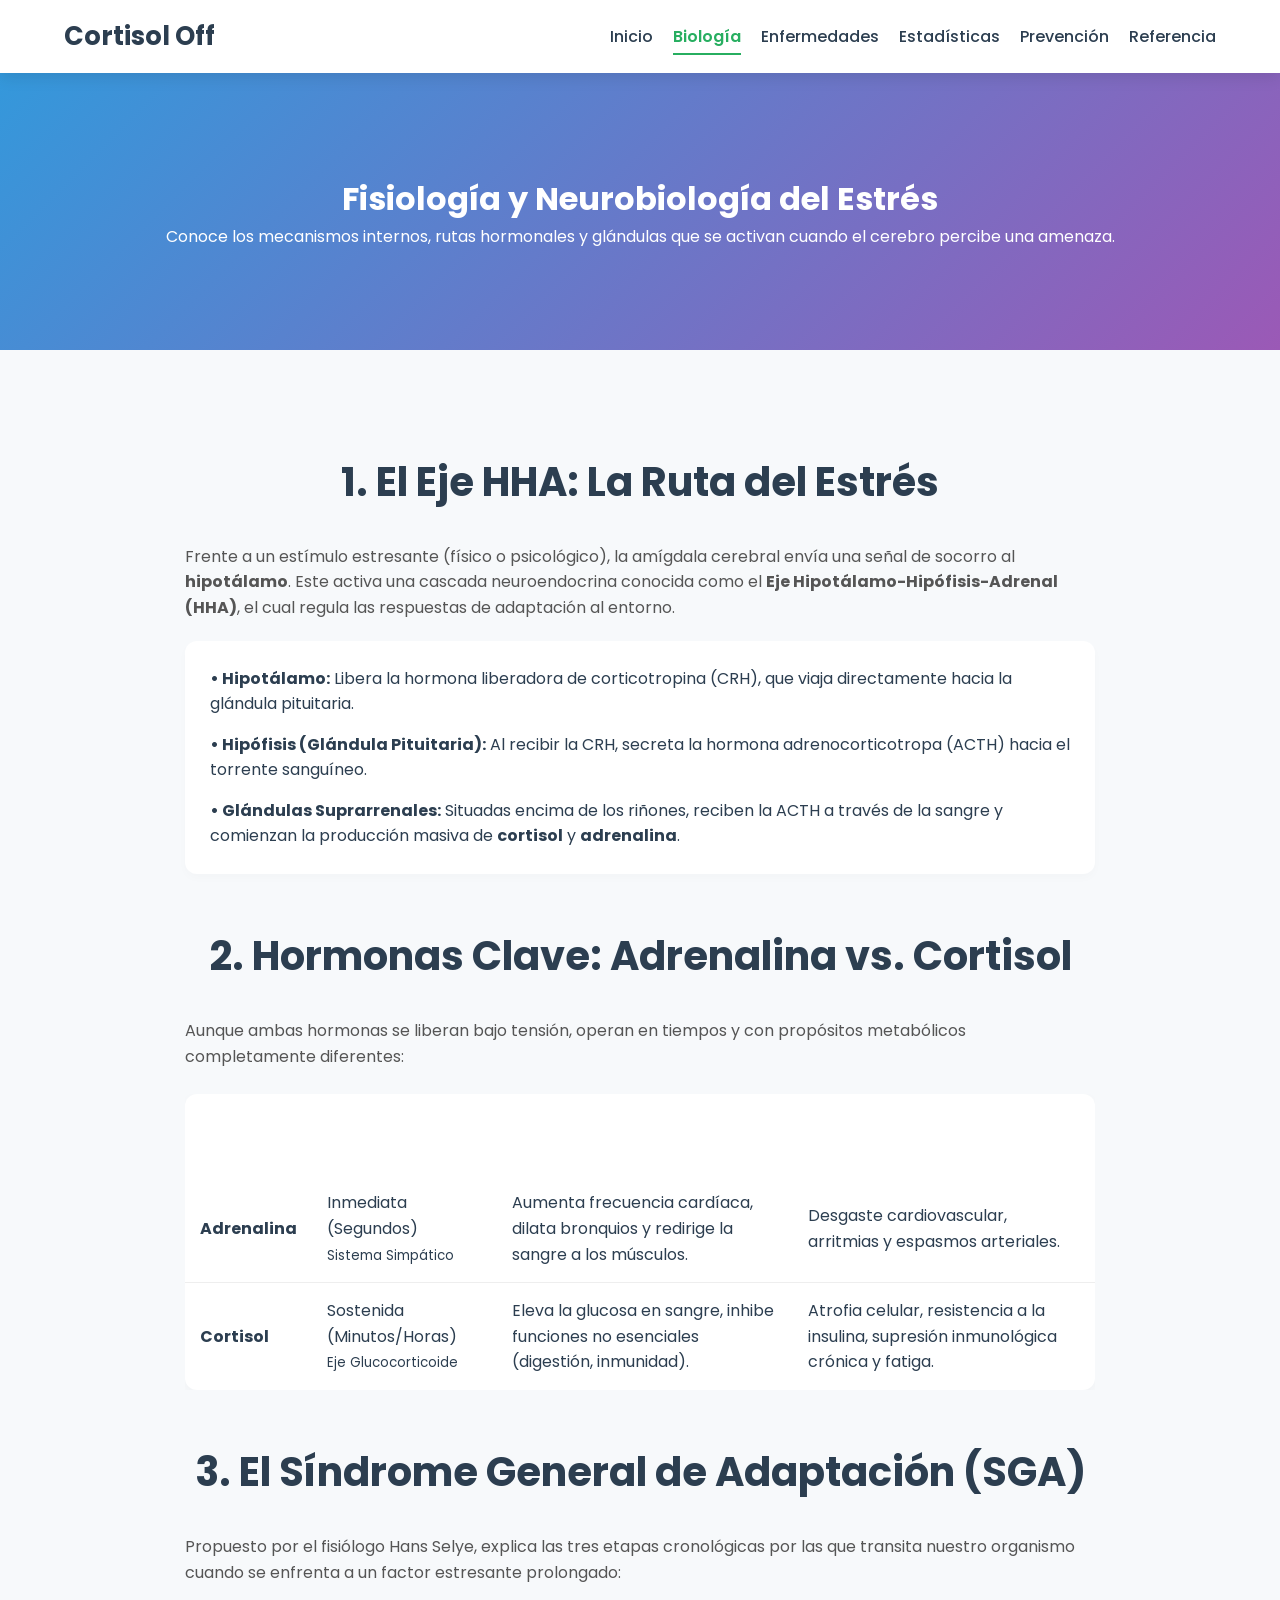
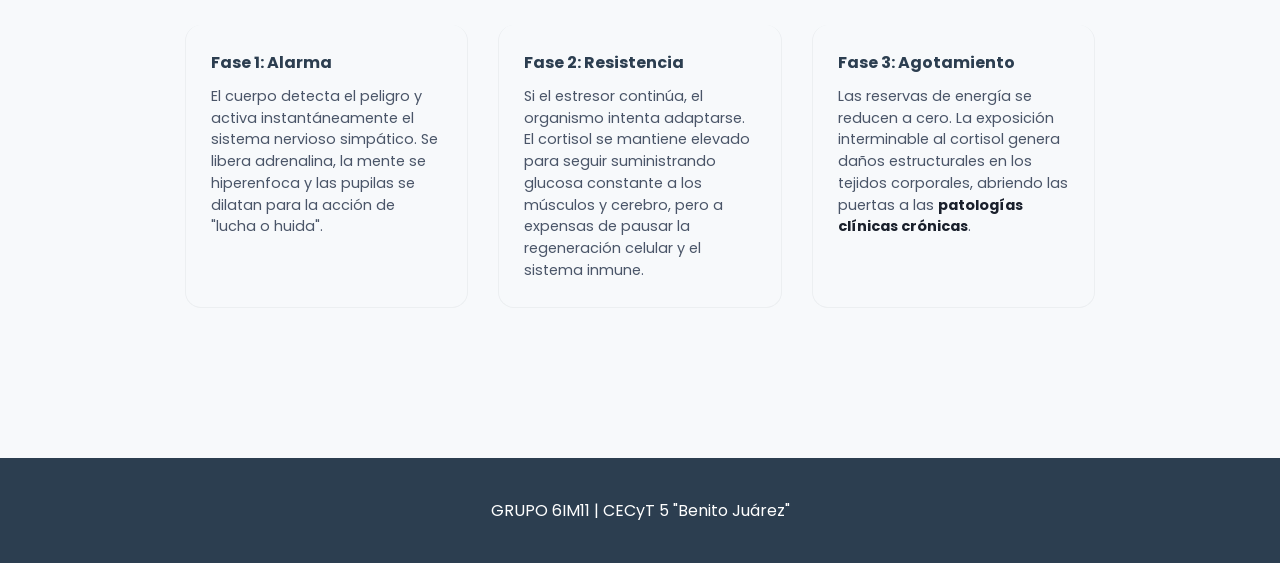
==== biologia.html @ 5d4762e0 "Add files via upload" ====
<!DOCTYPE html>
<html lang="es">
<head>
    <meta charset="UTF-8">
    <meta name="viewport" content="width=device-width, initial-scale=1.0">
    <title>Biología del Estrés | Cortisol Off</title>
    <link rel="stylesheet" href="estilos.css">
    <link href="https://fonts.googleapis.com/css2?family=Poppins:wght@300;400;600;700&display=swap" rel="stylesheet">
</head>
<body class="biologia-page">
    <div id="progress-bar"></div>
    
    <nav class="navbar">
        <div class="logo">Cortisol Off<span></span></div>
        <ul class="nav-links">
            <li><a href="index.html">Inicio</a></li>
            <li><a href="biologia.html" class="active">Biología</a></li>
            <li><a href="enfermedades.html">Enfermedades</a></li>
            <li><a href="estadisticas.html">Estadísticas</a></li>
            <li><a href="prevencion.html">Prevención</a></li>
            <li><a href="referencias.html">Referencia</a></li>
        </ul>
    </nav>

    <header class="bio-header">
        <h1>Fisiología y Neurobiología del Estrés</h1>
        <p>Conoce los mecanismos internos, rutas hormonales y glándulas que se activan cuando el cerebro percibe una amenaza.</p>
    </header>

    <main class="container" style="text-align: left; max-width: 950px;">
        
        <section style="margin-bottom: 50px;">
            <h2 class="section-title">1. El Eje HHA: La Ruta del Estrés</h2>
            <p style="color: #555; margin-bottom: 20px;">
                Frente a un estímulo estresante (físico o psicológico), la amígdala cerebral envía una señal de socorro al <strong>hipotálamo</strong>. Este activa una cascada neuroendocrina conocida como el <strong>Eje Hipotálamo-Hipófisis-Adrenal (HHA)</strong>, el cual regula las respuestas de adaptación al entorno.
            </p>
            
            <div style="background: #ffffff; padding: 25px; border-radius: 12px; border-left: 4px solid var(--color-primario); box-shadow: 0 4px 10px rgba(0,0,0,0.02);">
                <ul style="list-style-type: none; padding-left: 0;">
                    <li style="margin-bottom: 15px;">
                        <strong>• Hipotálamo:</strong> Libera la hormona liberadora de corticotropina (CRH), que viaja directamente hacia la glándula pituitaria.
                    </li>
                    <li style="margin-bottom: 15px;">
                        <strong>• Hipófisis (Glándula Pituitaria):</strong> Al recibir la CRH, secreta la hormona adrenocorticotropa (ACTH) hacia el torrente sanguíneo.
                    </li>
                    <li style="margin-bottom: 0;">
                        <strong>• Glándulas Suprarrenales:</strong> Situadas encima de los riñones, reciben la ACTH a través de la sangre y comienzan la producción masiva de <strong>cortisol</strong> y <strong>adrenalina</strong>.
                    </li>
                </ul>
            </div>
        </section>

        <section style="margin-bottom: 50px;">
            <h2 class="section-title">2. Hormonas Clave: Adrenalina vs. Cortisol</h2>
            <p style="color: #555; margin-bottom: 25px;">
                Aunque ambas hormonas se liberan bajo tensión, operan en tiempos y con propósitos metabólicos completamente diferentes:
            </p>

            <div style="overflow-x: auto;">
                <table style="width: 100%; border-collapse: collapse; background: #fff; border-radius: 12px; overflow: hidden; box-shadow: 0 4px 12px rgba(0,0,0,0.03);">
                    <thead>
                        <tr style="background-color: var(--color-secundario); color: white; text-align: left;">
                            <th style="padding: 15px;">Hormona</th>
                            <th style="padding: 15px;">Tipo de Respuesta</th>
                            <th style="padding: 15px;">Efectos Fisiológicos Inmediatos</th>
                            <th style="padding: 15px;">Impacto Crónico</th>
                        </tr>
                    </thead>
                    <tbody>
                        <tr style="border-bottom: 1px solid #eee;">
                            <td style="padding: 15px; font-weight: bold; color: var(--color-acento);">Adrenalina</td>
                            <td style="padding: 15px;">Inmediata (Segundos)<br><small>Sistema Simpático</small></td>
                            <td style="padding: 15px;">Aumenta frecuencia cardíaca, dilata bronquios y redirige la sangre a los músculos.</td>
                            <td style="padding: 15px;">Desgaste cardiovascular, arritmias y espasmos arteriales.</td>
                        </tr>
                        <tr>
                            <td style="padding: 15px; font-weight: bold; color: var(--color-secundario);">Cortisol</td>
                            <td style="padding: 15px;">Sostenida (Minutos/Horas)<br><small>Eje Glucocorticoide</small></td>
                            <td style="padding: 15px;">Eleva la glucosa en sangre, inhibe funciones no esenciales (digestión, inmunidad).</td>
                            <td style="padding: 15px;">Atrofia celular, resistencia a la insulina, supresión inmunológica crónica y fatiga.</td>
                        </tr>
                    </tbody>
                </table>
            </div>
        </section>

        <section style="margin-bottom: 30px;">
            <h2 class="section-title">3. El Síndrome General de Adaptación (SGA)</h2>
            <p style="color: #555; margin-bottom: 20px;">
                Propuesto por el fisiólogo Hans Selye, explica las tres etapas cronológicas por las que transita nuestro organismo cuando se enfrenta a un factor estresante prolongado:
            </p>

            <div class="indicadores-container">
                <div class="card card-purple" style="text-align: left; padding: 25px;">
                    <h4 style="font-family: var(--fuente-titulos); color: var(--color-secundario); margin-bottom: 10px;">Fase 1: Alarma</h4>
                    <p>El cuerpo detecta el peligro y activa instantáneamente el sistema nervioso simpático. Se libera adrenalina, la mente se hiperenfoca y las pupilas se dilatan para la acción de "lucha o huida".</p>
                </div>

                <div class="card card-purple" style="text-align: left; padding: 25px;">
                    <h4 style="font-family: var(--fuente-titulos); color: var(--color-secundario); margin-bottom: 10px;">Fase 2: Resistencia</h4>
                    <p>Si el estresor continúa, el organismo intenta adaptarse. El cortisol se mantiene elevado para seguir suministrando glucosa constante a los músculos y cerebro, pero a expensas de pausar la regeneración celular y el sistema inmune.</p>
                </div>

                <div class="card card-orange" style="text-align: left; padding: 25px;">
                    <h4 style="font-family: var(--fuente-titulos); color: var(--color-acento); margin-bottom: 10px;">Fase 3: Agotamiento</h4>
                    <p>Las reservas de energía se reducen a cero. La exposición interminable al cortisol genera daños estructurales en los tejidos corporales, abriendo las puertas a las <strong>patologías clínicas crónicas</strong>.</p>
                </div>
            </div>
        </section>

    </main>

    <footer class="footer">
        <p> GRUPO 6IM11 | CECyT 5 "Benito Juárez"</p>
    </footer>

    <script src="script.js"></script>
</body>
</html>
---- estilos.css ----
/* ==========================================================================
   ESTILOS GLOBALES - Proyecto Estrés y Salud
   ========================================================================== */

:root {
    --primary: #27ae60;    /* Verde Salud */
    --secondary: #3498db;  /* Azul Biología */
    --danger: #e74c3c;     /* Rojo Enfermedades */
    --warning: #f1c40f;    /* Amarillo Alerta */
    --stats: #9b59b6;      /* Morado Estadísticas */
    --dark: #2c3e50;
    --light: #f7f9fb;      /* Fondo general claro optimizado */
    --white: #ffffff;
    --shadow: 0 4px 15px rgba(0,0,0,0.1);
}

* {
    margin: 0;
    padding: 0;
    box-sizing: border-box;
    font-family: 'Poppins', sans-serif;
}

body {
    line-height: 1.6;
    color: var(--dark);
    background-color: var(--light);
    overflow-x: hidden;
}

/* --- NAVEGACIÓN --- */
.navbar {
    display: flex;
    justify-content: space-between;
    align-items: center;
    padding: 1rem 5%;
    background: var(--white);
    box-shadow: var(--shadow);
    position: sticky;
    top: 0;
    z-index: 1000;
}

.logo {
    font-size: 1.6rem;
    font-weight: 700;
    color: var(--dark);
}

.logo span { color: var(--primary); }

.nav-links {
    display: flex;
    list-style: none;
}

.nav-links li { margin-left: 20px; }

.nav-links a {
    text-decoration: none;
    color: var(--dark);
    font-weight: 500;
    transition: 0.3s;
}

.nav-links a:hover { color: var(--primary); }

/* --- CONTENEDORES --- */
.container {
    max-width: 1200px;
    margin: 0 auto;
    padding: 60px 20px;
    text-align: center;
}

.section-title {
    font-size: 2.5rem;
    margin-bottom: 30px;
    text-align: center;
    color: var(--dark);
}

/* --- ENCABEZADOS DE PÁGINAS INTERNAS --- */
.page-header, .bio-header, .enf-header, .stats-header, .prev-header {
    padding: 100px 20px;
    color: white;
    text-align: center;
    margin-bottom: 40px;
}

.bio-header { background: linear-gradient(135deg, var(--secondary), #9b59b6); }
.enf-header { background: linear-gradient(135deg, var(--danger), #c0392b); }
.stats-header { background: linear-gradient(135deg, var(--stats), #8e44ad); }
.prev-header { background: linear-gradient(135deg, var(--primary), #16a085); }


/* ==========================================================================
   NUEVA MODIFICACIÓN VIBRANTE: PÁGINA DE INICIO (HERO HOME)
   ========================================================================== */

.hero-home {
    height: 90vh;
    /* Reemplazamos la imagen fija por el degradado dinámico tricolor solicitado */
    background: linear-gradient(135deg, #0ce4ca 0%, #a217ff 50%, #ff007f 100%);
    background-size: cover;
    position: relative;
    display: flex;
    align-items: center;
    justify-content: center;
}

.hero-overlay {
    /* Ajustamos el overlay para dar un toque de profundidad manteniendo los colores vivos */
    background: linear-gradient(90deg, rgba(44, 62, 80, 0.2) 30%, transparent 100%);
    width: 100%;
    height: 100%;
    display: flex;
    align-items: center;
    padding: 0 10%;
}

.hero-text {
    max-width: 650px;
    color: white !important;
    text-align: left;
    animation: fadeIn 1s ease-out;
}

.hero-text h1 { 
    font-size: 3.5rem; 
    line-height: 1.2; 
    margin: 15px 0; 
    color: white !important;
}

.hero-text h1 span { 
    color: #0ce4ca !important; /* Resalte turquesa brillante en el título */
}

.hero-text p { 
    font-size: 1.2rem; 
    opacity: 0.95; 
    margin-bottom: 30px; 
    color: white !important;
}

/* Modificación del Badge del Home (Blanco con texto oscuro e intenso) */
.badge-home {
    background-color: var(--white);
    color: #1a237e;
    padding: 6px 18px;
    border-radius: 50px;
    font-size: 0.9rem;
    font-weight: 700;
    display: inline-block;
    box-shadow: 0 4px 10px rgba(0,0,0,0.1);
}

/* Botones Interactivos de la Home con degradado inverso */
.hero-btns { display: flex; gap: 15px; }

.btn-main {
    display: inline-block;
    padding: 15px 35px;
    background: linear-gradient(135deg, #ff007f 0%, #a217ff 100%);
    color: white;
    text-decoration: none;
    border-radius: 50px;
    font-weight: bold;
    border: none;
    box-shadow: 0 4px 15px rgba(255, 0, 127, 0.3);
    transition: transform 0.2s ease, box-shadow 0.2s ease;
}

.btn-main:hover { 
    transform: translateY(-3px); 
    box-shadow: 0 8px 25px rgba(162, 23, 255, 0.5); 
}

.btn-sub {
    padding: 15px 30px;
    background: transparent;
    color: white;
    border: 2px solid white;
    text-decoration: none;
    border-radius: 50px;
    font-weight: 600;
    transition: 0.3s;
}

.btn-sub:hover { background: white; color: var(--dark); }


/* ==========================================================================
   GRIDS, TARJETAS Y COMPONENTES DE LAS PÁGINAS GENERALES
   ========================================================================== */

.home-grid, .intro-grid, .diseases-grid, .counter-grid { 
    display: grid; 
    grid-template-columns: repeat(auto-fit, minmax(300px, 1fr)); 
    gap: 30px; 
}

/* Cajas de Introducción (Biología) */
.intro-grid { margin-top: -60px; }

.info-box {
    padding: 30px;
    border-radius: 15px;
    color: white;
    box-shadow: var(--shadow);
}
.blue { background-color: #2980b9; }
.green { background-color: #27ae60; }

.dual-grid {
    display: grid;
    grid-template-columns: repeat(auto-fit, minmax(300px, 1fr));
    gap: 30px;
    margin: 40px 0;
}

/* Modificación General de Cards */
.home-card, .type-card, .counter-card { 
    background: white; 
    padding: 40px; 
    border-radius: 20px; 
    box-shadow: var(--shadow); 
    transition: 0.4s; 
    text-decoration: none; 
    color: inherit; 
}

.home-card { text-align: center; }
.home-card-icon { font-size: 3rem; margin-bottom: 15px; display: block; }
.home-card:hover { transform: translateY(-10px); }

.home-card.bio:hover { border-bottom: 5px solid var(--secondary); }
.home-card.enf:hover { border-bottom: 5px solid var(--danger); }
.home-card.prev:hover { border-bottom: 5px solid var(--primary); }

.type-card { text-align: left; border-top: 5px solid transparent; }
.type-card.agudo { border-color: var(--secondary); }
.type-card.cronico { border-color: var(--danger); }
.type-card:hover { transform: translateY(-10px); box-shadow: var(--shadow); }


/* --- ELEMENTOS COMPLEMENTARIOS (Tags e Interacción) --- */
.tag {
    display: inline-block;
    background: white;
    padding: 8px 18px;
    margin: 6px;
    border-radius: 50px;
    border: 2px solid var(--secondary);
    color: var(--secondary);
    font-weight: 600;
    cursor: pointer;
    transition: 0.3s;
}
.tag:hover { background: var(--secondary); color: white; }


/* --- SECCIÓN ENFERMEDADES (Acordeón) --- */
.accordion { max-width: 850px; margin: 0 auto; }

.acc-item { background: white; margin: 10px 0; border-radius: 12px; box-shadow: var(--shadow); overflow: hidden; }

.acc-header { 
    padding: 20px; 
    cursor: pointer; 
    display: flex; 
    justify-content: space-between; 
    align-items: center;
    border-left: 6px solid var(--danger); 
    font-weight: 600; 
    color: var(--dark);
    transition: 0.3s;
}
.acc-header:hover { background-color: #fffafa; }

.acc-content { max-height: 0; overflow: hidden; transition: 0.3s ease; padding: 0 20px; color: #666; }

.acc-item.active .acc-content { max-height: 500px; padding: 20px; border-top: 1px solid #eee; }


/* --- TABLAS ESTADÍSTICAS --- */
.indicadores-container {
    display: grid;
    grid-template-columns: repeat(auto-fit, minmax(230px, 1fr));
    gap: 30px;
    margin-top: 40px;
}

/* Estilo base estructural para los cuadros estadísticos */
.card {
    background: var(--color-blanco);
    border-radius: 16px;
    padding: 35px 25px;
    text-align: center;
    position: relative;
    overflow: hidden;
    border: 1px solid #eceff1;
    /* Transición súper suave para el movimiento, brillo y bordes */
    transition: transform 0.35s cubic-bezier(0.25, 0.8, 0.25, 1), 
                box-shadow 0.35s cubic-bezier(0.25, 0.8, 0.25, 1), 
                border-color 0.35s ease;
    cursor: pointer;
}

/* Clases específicas de color según la imagen de tu interfaz */
.card-purple {
    border-top: 5px solid var(--color-secundario);
}

.card-orange {
    border-top: 5px solid var(--color-acento);
}

/* Formato de los números gigantes (3.4x, 45%, etc.) */
.card h3 {
    font-family: var(--fuente-titulos);
    font-size: 46px;
    font-weight: 700;
    margin-bottom: 15px;
}

.card-purple h3 { color: var(--color-secundario); }
.card-orange h3 { color: var(--color-acento); }

.card p {
    font-size: 14.5px;
    color: #4a5568;
    line-height: 1.5;
}

.card p strong {
    color: #1a202c;
}


/* --- SECCIÓN PREVENCIÓN (Tarjetas de Pasos Avanzadas) --- */
.steps-grid {
    display: grid;
    grid-template-columns: repeat(auto-fit, minmax(260px, 1fr));
    gap: 30px;
    margin-top: 40px;
}

.step-card {
    background: white;
    border-radius: 24px;
    padding: 35px 25px;
    text-align: center;
    box-shadow: 0 10px 25px rgba(0, 0, 0, 0.05);
    border: 1px solid #e2e8f0;
    cursor: pointer;
    transition: all 0.4s cubic-bezier(0.175, 0.885, 0.32, 1.275);
    position: relative;
    overflow: hidden;
}

.icon-circle {
    width: 70px;
    height: 70px;
    background: #f1f5f9;
    border-radius: 50%;
    display: flex;
    align-items: center;
    justify-content: center;
    font-size: 2rem;
    margin: 0 auto 20px;
    transition: all 0.4s ease;
}

.step-card h3 { font-size: 1.4rem; color: #2c3e50; margin-bottom: 12px; transition: color 0.3s ease; }
.step-card p { font-size: 0.95rem; color: #64748b; line-height: 1.6; transition: color 0.3s ease; }

/* Hover dinámico tridimensional de prevención */
.step-card.fisico:hover {
    background: linear-gradient(135deg, #27ae60 0%, #2ecc71 100%);
    transform: translateY(-12px);
    box-shadow: 0 20px 35px rgba(46, 204, 113, 0.4);
    border-color: #27ae60;
}
.step-card.mental:hover {
    background: linear-gradient(135deg, #2980b9 0%, #3498db 100%);
    transform: translateY(-12px);
    box-shadow: 0 20px 35px rgba(52, 152, 219, 0.4);
    border-color: #2980b9;
}
.step-card.social:hover {
    background: linear-gradient(135deg, #8e44ad 0%, #9b59b6 100%);
    transform: translateY(-12px);
    box-shadow: 0 20px 35px rgba(155, 89, 182, 0.4);
    border-color: #8e44ad;
}

.step-card:hover h3, .step-card:hover p { color: white; }
.step-card:hover .icon-circle { background: rgba(255, 255, 255, 0.25); transform: scale(1.15) rotate(15deg); }

.alerta-box {
    background: #fff5f5;
    border: 2px dashed var(--danger);
    padding: 35px;
    border-radius: 15px;
    margin-top: 50px;
    text-align: left;
}


/* --- SECCIÓN RECURSOS AUDIOVISUALES (VIDEO PLAYER) --- */
.video-section {
    margin: 60px auto 30px;
    max-width: 850px;
    background: white;
    padding: 35px;
    border-radius: 28px;
    box-shadow: 0 15px 35px rgba(0, 0, 0, 0.06);
    text-align: center;
    border: 1px solid #e2e8f0;
}

.video-section h3 { font-size: 1.6rem; color: #2c3e50; margin-bottom: 8px; }

.video-container {
    position: relative;
    padding-bottom: 56.25%;
    height: 0; 
    overflow: hidden;
    border-radius: 20px;
    box-shadow: 0 10px 25px rgba(0, 0, 0, 0.12);
    margin: 25px 0;
}

.video-container iframe { position: absolute; top: 0; left: 0; width: 100%; height: 100%; border: 0; }

.btn-video-link {
    display: inline-flex;
    align-items: center;
    gap: 10px;
    padding: 14px 30px;
    background: linear-gradient(90deg, #e74c3c, #c0392b);
    color: white;
    text-decoration: none;
    border-radius: 50px;
    font-weight: 600;
    font-size: 0.95rem;
    box-shadow: 0 8px 20px rgba(231, 76, 60, 0.3);
    transition: all 0.3s ease;
}

.btn-video-link:hover { transform: translateY(-3px); box-shadow: 0 12px 25px rgba(231, 76, 60, 0.5); }


/* ==========================================================================
   PÁGINA DE REFERENCIAS BIBLIOGRÁFICAS (DISEÑO GRID INTERACTIVO)
   ========================================================================== */

.referencias-page {
    background: linear-gradient(135deg, #f0f4f8 0%, #e2e8f0 100%);
    font-family: 'Lato', sans-serif;
}

.ref-header-banner {
    background: linear-gradient(135deg, #1e293b 0%, #334155 100%);
    color: white;
    text-align: center;
    padding: 60px 20px;
    margin-bottom: 40px;
    border-bottom: 5px solid #3498db;
}

.ref-header-banner h1 { font-family: 'Poppins', sans-serif; font-size: 2.5rem; margin-bottom: 10px; letter-spacing: -0.5px; }

.container-ref { max-width: 1200px; margin: 0 auto; padding: 0 20px 60px; }

.references-grid { display: grid; grid-template-columns: repeat(auto-fit, minmax(340px, 1fr)); gap: 30px; }

.ref-tile {
    background: #ffffff;
    border: 1px solid #e2e8f0;
    border-radius: 20px;
    padding: 30px;
    display: flex;
    flex-direction: column;
    box-shadow: 0 10px 20px rgba(0, 0, 0, 0.02);
    position: relative;
    overflow: hidden;
    transition: all 0.4s cubic-bezier(0.175, 0.885, 0.32, 1.275);
}

.ref-tile:hover {
    transform: translateY(-10px) scale(1.02);
    box-shadow: 0 20px 35px rgba(52, 152, 219, 0.15);
    border-color: #3498db;
}

.ref-icon {
    font-size: 24px;
    margin-bottom: 20px;
    width: 55px;
    height: 55px;
    display: flex;
    align-items: center;
    justify-content: center;
    border-radius: 14px;
    transition: transform 0.3s ease;
}

.ref-tile:hover .ref-icon { transform: scale(1.1) rotate(5deg); }

.cat-bio  { background: #e0f2fe; color: #0284c7; }
.cat-stat { background: #f3e8ff; color: #7e22ce; }
.cat-econ { background: #fef3c7; color: #d97706; }
.cat-fis  { background: #e8f8f5; color: #27ae60; }
.cat-neu  { background: #eaeded; color: #34495e; }

.tag-bio  { background: #0284c7; }
.tag-stat { background: #7e22ce; }
.tag-econ { background: #d97706; }

.ref-citation { font-size: 0.98rem; line-height: 1.6; color: #334155; margin-bottom: 20px; flex-grow: 1; text-align: left !important; }

.ref-application {
    font-size: 0.88rem;
    color: #64748b;
    background: #f8fafc;
    padding: 14px;
    border-radius: 12px;
    border-left: 4px solid #cbd5e1;
    text-align: left !important;
    transition: all 0.3s ease;
}

.ref-tile:hover .ref-application { background: #f0f7ff; border-left-color: #3498db; color: #1e3a8a; }

/* Animación sutil escalonada de referencias */
.ref-card { opacity: 0; transform: translateY(15px); animation: fadeInUp 0.6s forwards cubic-bezier(0.25, 1, 0.5, 1); }
.ref-card:nth-child(1) { animation-delay: 0.1s; }
.ref-card:nth-child(2) { animation-delay: 0.2s; }
.ref-card:nth-child(3) { animation-delay: 0.3s; }
.ref-card:nth-child(4) { animation-delay: 0.4s; }

@keyframes fadeInUp { to { opacity: 1; transform: translateY(0); } }


/* ==========================================================================
   PIE DE PÁGINA Y REGLAS ADAPTATIVAS (RESPONSIVIDAD)
   ========================================================================== */

.footer {
    background: var(--dark);
    color: white;
    padding: 40px 20px;
    text-align: center;
    margin-top: 60px;
}

@keyframes fadeIn {
    from { opacity: 0; transform: translateY(10px); }
    to { opacity: 1; transform: translateY(0); }
}

@media (max-width: 768px) {
    .nav-links { display: none; }
    .hero-text h1 { font-size: 2.3rem; }
    .section-title { font-size: 2rem; }
    .home-grid, .intro-grid, .references-grid { grid-template-columns: 1fr; }
}

@media (max-width: 480px) {
    .ref-header-banner h1 { font-size: 1.8rem; }
}
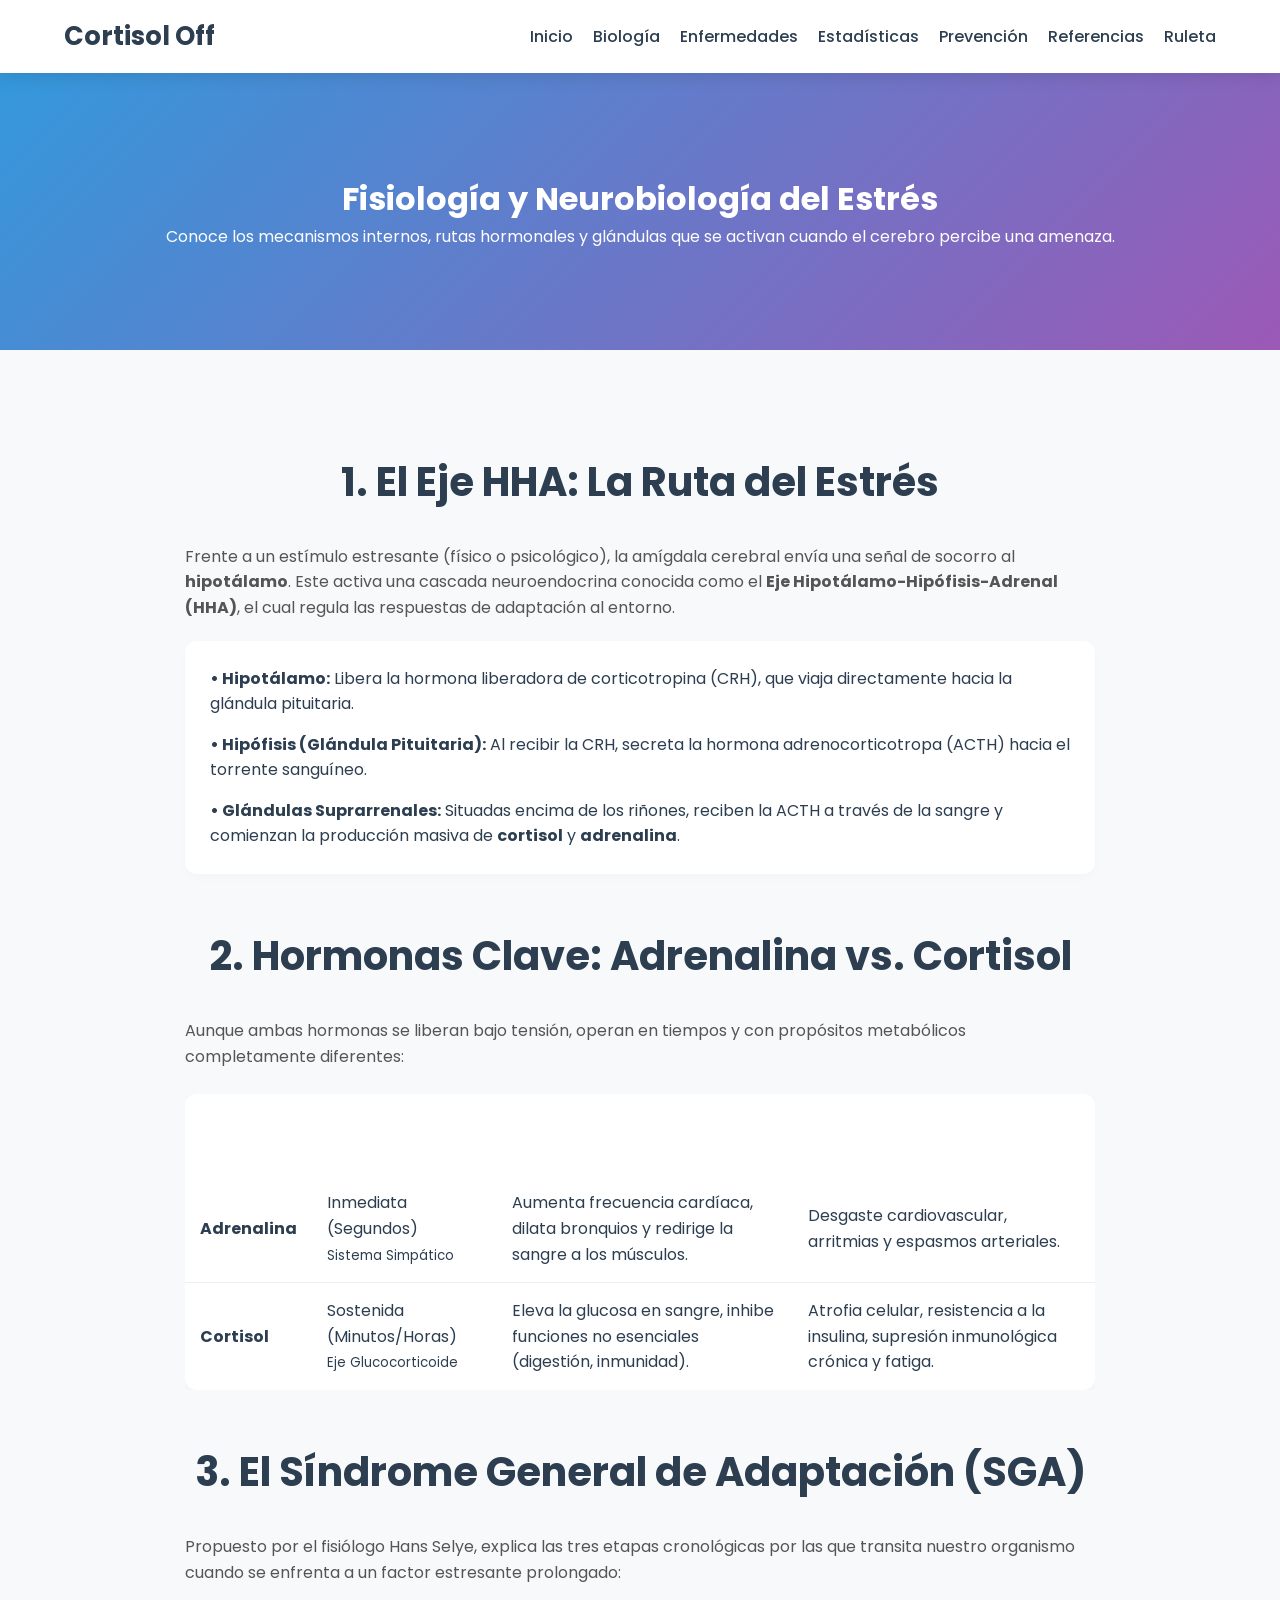
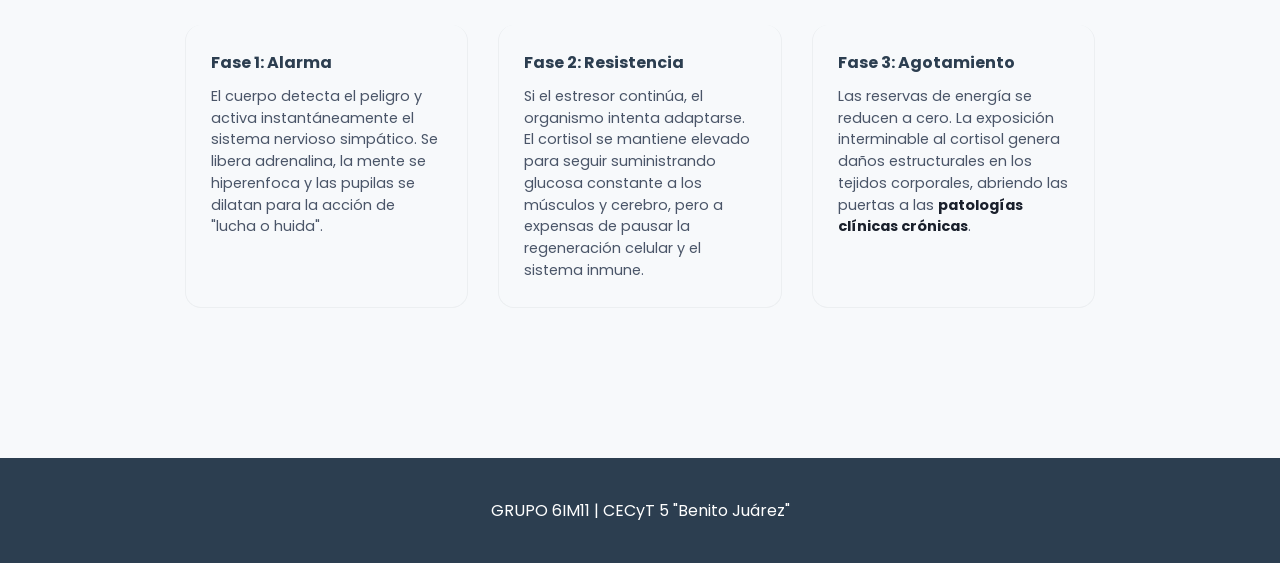
==== commit 26e81ce2: "Add files via upload" ====
--- a/biologia.html
+++ b/biologia.html
@@ -18,7 +18,8 @@
             <li><a href="enfermedades.html">Enfermedades</a></li>
             <li><a href="estadisticas.html">Estadísticas</a></li>
             <li><a href="prevencion.html">Prevención</a></li>
-            <li><a href="referencias.html">Referencia</a></li>
+            <li><a href="referencias.html">Referencias</a></li>
+            <li><a href="ruleta.html">Ruleta</a></li>
         </ul>
     </nav>
 
--- a/estilos.css
+++ b/estilos.css
@@ -571,4 +571,137 @@
 
 @media (max-width: 480px) {
     .ref-header-banner h1 { font-size: 1.8rem; }
-}+}
+
+/* ==========================================================================
+   PÁGINA DE RULETA (SORTEO)
+   ========================================================================== */
+.ruleta-header {
+    padding: 80px 20px 40px;
+    background: linear-gradient(135deg, #11998e, #38ef7d);
+    color: white;
+    text-align: center;
+}
+
+.ruleta-container {
+    display: flex;
+    flex-wrap: wrap;
+    gap: 40px;
+    align-items: flex-start;
+    justify-content: center;
+    margin-top: -20px;
+}
+
+.ruleta-wrapper {
+    flex: 1;
+    min-width: 320px;
+    background: white;
+    padding: 30px;
+    border-radius: 20px;
+    box-shadow: var(--shadow);
+    text-align: center;
+    display: flex;
+    flex-direction: column;
+    align-items: center;
+}
+
+.ruleta-box {
+    position: relative;
+    width: 100%;
+    max-width: 450px;
+    aspect-ratio: 1/1;
+    margin: 0 auto 30px;
+}
+
+#ruletaCanvas {
+    width: 100%;
+    height: 100%;
+    border-radius: 50%;
+    box-shadow: 0 10px 25px rgba(0,0,0,0.15);
+    transition: transform 5s cubic-bezier(0.2, 0.8, 0.2, 1);
+}
+
+.ruleta-pointer {
+    position: absolute;
+    top: -15px;
+    left: 50%;
+    transform: translateX(-50%);
+    width: 0;
+    height: 0;
+    border-left: 20px solid transparent;
+    border-right: 20px solid transparent;
+    border-top: 40px solid var(--danger);
+    z-index: 10;
+    filter: drop-shadow(0 4px 6px rgba(0,0,0,0.3));
+}
+
+#btnGirar {
+    font-size: 1.2rem;
+    padding: 15px 50px;
+    cursor: pointer;
+    background: linear-gradient(135deg, #f1c40f, #f39c12);
+}
+
+#btnGirar:disabled {
+    background: #ccc;
+    cursor: not-allowed;
+    transform: none;
+    box-shadow: none;
+}
+
+.winner-display {
+    margin-top: 25px;
+    padding: 20px;
+    background: #f8fafc;
+    border: 2px dashed var(--primary);
+    border-radius: 15px;
+    width: 100%;
+    animation: fadeIn 0.5s ease-out;
+}
+
+.winner-display h3 { color: var(--primary); font-size: 1.5rem; }
+.winner-display #winnerName { font-size: 1.8rem; font-weight: bold; margin: 10px 0; color: var(--dark); }
+
+.participantes-panel {
+    flex: 0.5;
+    min-width: 300px;
+    background: white;
+    padding: 30px;
+    border-radius: 20px;
+    box-shadow: var(--shadow);
+    max-height: 600px;
+    display: flex;
+    flex-direction: column;
+}
+
+.participantes-panel h3 { margin-bottom: 20px; border-bottom: 2px solid #eee; padding-bottom: 10px; }
+
+.participants-list {
+    list-style: none;
+    overflow-y: auto;
+    flex-grow: 1;
+    padding-right: 10px;
+}
+
+.participants-list li {
+    padding: 12px 15px;
+    background: #f1f5f9;
+    margin-bottom: 8px;
+    border-radius: 8px;
+    display: flex;
+    justify-content: space-between;
+    align-items: center;
+    transition: 0.2s;
+}
+
+.participants-list li.winner-item {
+    background: linear-gradient(135deg, #ffd700, #ffb300);
+    color: #fff;
+    font-weight: bold;
+    text-shadow: 0 1px 2px rgba(0,0,0,0.2);
+}
+
+.participants-list li:hover { transform: translateX(5px); }
+
+.participants-list::-webkit-scrollbar { width: 6px; }
+.participants-list::-webkit-scrollbar-thumb { background: #cbd5e1; border-radius: 4px; }
